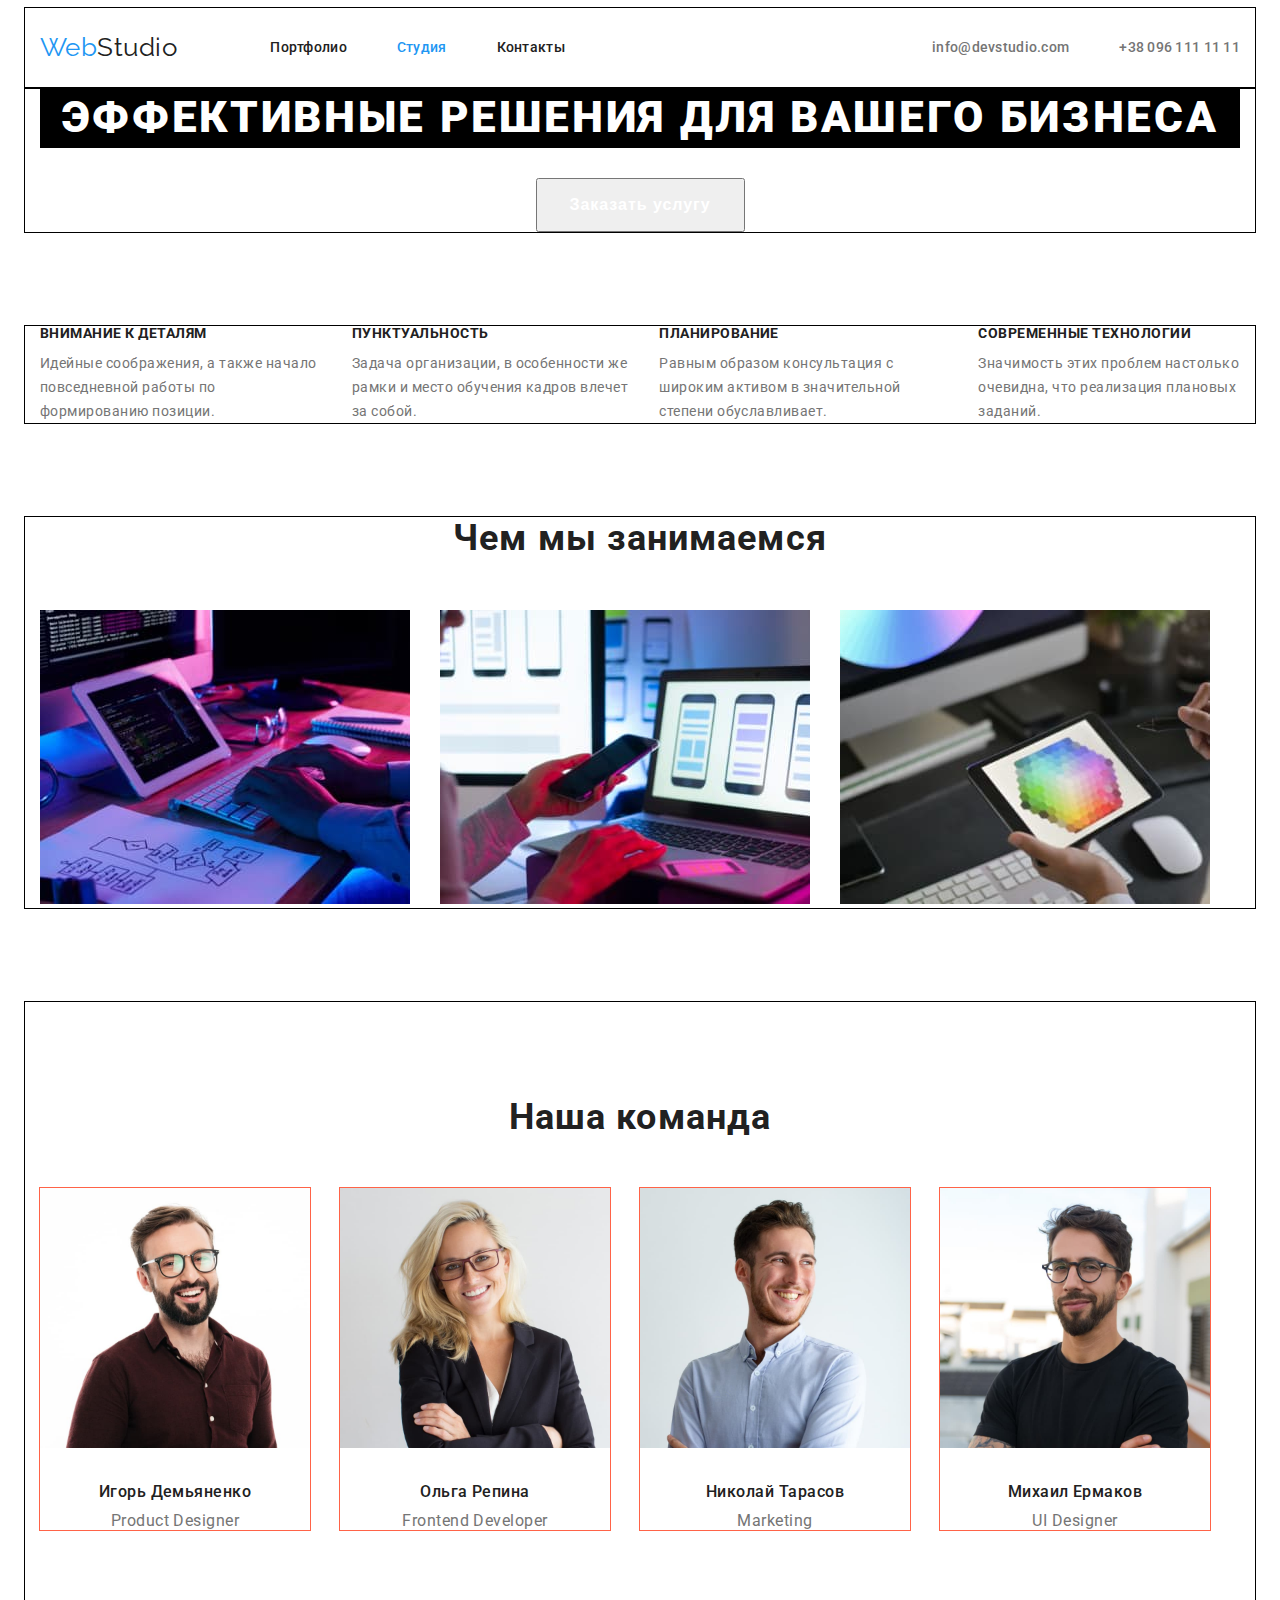
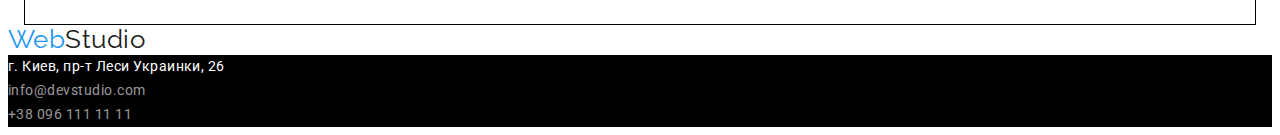
==== index.html @ 4c04bd75 "добавляет геометрию в our team" ====
<!DOCTYPE html>
<html lang="ru">
<head>
    <meta charset="UTF-8">
    <meta http-equiv="X-UA-Compatible" content="IE=edge">
    <meta name="viewport" content="width=device-width, initial-scale=1.0">
    <link rel="preconnect" href="https://fonts.googleapis.com">
    <link rel="preconnect" href="https://fonts.gstatic.com" crossorigin>
    <link href="https://fonts.googleapis.com/css2?family=Raleway:wght@700&family=Roboto:wght@400;500;700;900&display=swap"
        rel="stylesheet">
    <link rel="stylesheet" href="https://cdnjs.cloudflare.com/ajax/libs/modern-normalize/1.1.0/modern-normalize.min.css"
    integrity="sha512-wpPYUAdjBVSE4KJnH1VR1HeZfpl1ub8YT/NKx4PuQ5NmX2tKuGu6U/JRp5y+Y8XG2tV+wKQpNHVUX03MfMFn9Q=="
    crossorigin="anonymous" referrerpolicy="no-referrer" />
    <link rel="stylesheet" href="./css/styles.css">
    <title>Домашняя работа 2</title>
</head>
<body>
    <!-- Header -->
    <header>
        <div class="container header-container">
            <a class="logo link" href="./index.html"><span class="logo-first-part">Web</span>Studio</a>
            <nav>
                <ul class="navigation">
                    <li class="list nav-item"><a class="link nav-link" href="./portfolio.html">Портфолио</a></li>
                    <li class="list nav-item"><a class="link nav-link current" href="">Студия</a></li>
                    <li class="list nav-item"><a class="link nav-link" href="">Контакты</a></li>
                </ul>
            </nav>
            <ul class="contacts">
                <li class="list contacts-h-item"><a class="link contacts-h-link" href="mailto:info@devstudio.com">info@devstudio.com</a></li>
                <li class="list contacts-h-item"><a class="link contacts-h-link" href="tel:+380961111111">+38 096 111 11 11</a></li>
            </ul>
        </div>
    </header>
    <!-- Main -->
    <main>
        <!-- Hero section -->
        <section class="container hero">
            <h1 class="page-title">Эффективные решения для вашего бизнеса</h1>
            <button class="main-button btn" type="button">Заказать услугу</button>
        </section>
        <!-- Features section-->
        <section class="features-section">
            <div class="container">
                <ul class="features-list">
                    <li class="list features-card">
                        <h3 class="features-subtitle">Внимание к деталям</h3>
                        <p class="features-desc">Идейные соображения, а также начало повседневной работы по формированию позиции.</p>
                    </li>
                    <li class="list features-card">
                        <h3 class="features-subtitle">Пунктуальность</h3>
                        <p class="features-desc">Задача организации, в особенности же рамки и место обучения кадров влечет за собой.</p>
                    </li>
                    <li class="list features-card">
                        <h3 class="features-subtitle">Планирование</h3>
                        <p class="features-desc">Равным образом консультация с широким активом в значительной степени обуславливает.</p>
                    </li>
                    <li class="list features-card">
                        <h3 class="features-subtitle">Современные технологии</h3>
                        <p class="features-desc">Значимость этих проблем настолько очевидна, что реализация плановых заданий.</p>
                    </li>
                </ul>
            </div>
        </section>
        <!-- What we do section -->
        <section class="what-we-do-section">
            <div class="container">
                <h2 class="title">Чем мы занимаемся</h2>
                <ul class="what-we-do-list">
                    <li class="list what-we-do-item"><img src="./images/computer.jpg" alt="Компьютер и клавиатура" width="370"></li>
                    <li class="list what-we-do-item"><img src="./images/phone.jpg" alt="Мобильный телефон на фоне ноутбука" width="370">
                    </li>
                    <li class="list what-we-do-item"><img src="./images/tablet.jpg" alt="Планшет" width="370"></li>
                </ul>
            </div>
        </section>
        <!-- Our team section -->
        <section class="container our-team-section">
            <h2 class="title">Наша команда</h2>
            <ul class="our-team-list">
                <li class="list our-team-item">
                    <img src="./images/man-1.jpg" alt="Мужчина в коричневой рубашке" width="270">
                    <h3 class="team-subtitle">Игорь Демьяненко</h3>
                    <p class="team-desc">Product Designer</p>
                </li>
                <li class="list our-team-item">
                    <img src="./images/woman.jpg" alt="Женщина в черном пиджаку" width="270">
                    <h3 class="team-subtitle">Ольга Репина</h3>
                    <p class="team-desc">Frontend Developer</p>
                </li>
                <li class="list our-team-item">
                    <img src="./images/man-2.jpg" alt="Мужчина в белой рубашке" width="270">
                    <h3 class="team-subtitle">Николай Тарасов</h3>
                    <p class="team-desc">Marketing</p>
                </li>
                <li class="list our-team-item">
                    <img src="./images/man-3.jpg" alt="Мужчина в черной футболке" width="270">
                    <h3 class="team-subtitle">Михаил Ермаков</h3>
                    <p class="team-desc">UI Designer</p>
                </li>   
            </ul>
        </section>
    </main>
    <!-- Footer -->
    <footer>
        <a class="logo link" href="./index.html"><span class="logo-first-part">Web</span>Studio</a>
        <address class="footer-address">
            <ul class="footer-list">
                <li class="list"><a class="link contacts-f address-link" href="https://goo.gl/maps/nCjtymXbm6rQkcYK9">г. Киев, пр-т Леси Украинки, 26</a></li>
                <li class="list"><a class="link contacts-f" href="mailto:info@devstudio.com">info@devstudio.com</a></li>
                <li class="list"><a class="link contacts-f" href="tel:+380961111111">+38 096 111 11 11</a></li>
            </ul>
        </address>
    </footer>    
</body>
</html>
---- css/styles.css ----
:root {
  --primary-text-color: #757575;
  --title-text-color: #212121;
  --accent-color: #2196f3;
  --primary-white-color: #ffffff;
  --semitransparent-white-color: rgba(255, 255, 255, 0.6);
  --bg-darl-color: #2f303a;
  --bg-light-color: #f5f4fa;
}
body {
  font-family: 'Roboto', sans-serif;
  font-weight: 400;
  letter-spacing: 0.03em;
  color: var(--primary-text-color);
}
/* Header styles*/
ul {
  margin: 0;
  padding: 0;
}
h1,
h2,
h3,
h4,
h5,
h6,
p {
  margin: 0;
}
.container {
  width: 1200px;
  padding-left: 15px;
  padding-right: 15px;
  margin: 0 auto;
  outline: 1px solid black;
}
.header-container {
  display: flex;
  align-items: center;
}
.navigation {
  display: flex;
  margin-left: 93px;
}
.contacts {
  display: flex;
  margin-left: auto;
}
.logo {
  font-family: 'Raleway', sans-serif;
  font-size: 26px;
  line-height: 1.2;
  font-weight: 400;
  color: var(--title-text-color);
}
.logo-first-part {
  color: var(--accent-color);
}
.link {
  text-decoration: none;
}
.list {
  list-style-type: none;
}
.nav-item:not(:last-child) {
  margin-right: 50px;
}

.nav-link {
  display: block;
  padding-top: 32px;
  padding-bottom: 32px;
  color: var(--title-text-color);
}
.contacts-h-item:not(:last-child) {
  margin-right: 50px;
}
.contacts-h-link {
  display: block;
  padding-top: 32px;
  padding-bottom: 32px;
  color: var(--primary-text-color);
}
.nav-link,
.contacts-h-link {
  font-size: 14px;
  line-height: 1.14;
  letter-spacing: 0.02em;
  font-weight: 500;
}
.nav-link:hover,
.nav-link:focus,
.contacts-h-link:hover,
.contacts-h-link:focus {
  color: var(--accent-color);
}
.nav-link.current {
  color: var(--accent-color);
}
/* Hero section */

.hero {
  text-align: center;
  margin-bottom: 94px;
}

.page-title {
  margin-bottom: 30px;

  font-weight: 900;
  font-size: 44px;
  line-height: 1.36;
  text-align: center;
  letter-spacing: 0.06em;
  text-transform: uppercase;

  color: var(--primary-white-color);
  background-color: black; /* !!!!!временный фон !!!*/
}
.btn {
  cursor: pointer;
}
.main-button {
  display: inline-block;
  padding: 10px 32px;

  font-weight: 700;
  font-size: 16px;
  line-height: 1.87;
  letter-spacing: 0.06em;

  color: var(--primary-white-color);
}
/* Features section */
.features-section {
  margin-bottom: 94px;
}
.features-list {
  display: flex;
}
.features-card {
  width: calc((100%-30px * 3) / 4);
  margin-right: 30px;
}
.features-card:nth-child(4n) {
  margin-right: 0;
}
.features-subtitle {
  margin-bottom: 10px;

  font-size: 14px;
  font-weight: 700;
  line-height: 1.14;
  text-transform: uppercase;
  color: var(--title-text-color);
}
.features-desc {
  font-size: 14px;
  line-height: 1.71;
}
/* What we do section */
.what-we-do-section {
  margin-bottom: 94px;
}
.what-we-do-list {
  display: flex;
}
.what-we-do-item:not(:nth-child(3n)) {
  margin-right: 30px;
}

.title {
  margin-bottom: 50px;
  font-weight: 700;
  font-size: 36px;
  line-height: 1.17;
  text-align: center;
  letter-spacing: 0.03em;
  color: var(--title-text-color);
}
/* Our team section */
.our-team-section {
  padding-bottom: 94px;
  padding-top: 94px;
}
.our-team-list {
  display: flex;
}
.our-team-item {
  outline: 1px solid tomato;
}
.our-team-item:not(:nth-child(4n)) {
  margin-right: 30px;
}
.team-subtitle {
  margin-top: 30px;

  font-weight: 500;
  font-size: 16px;
  line-height: 1.19;
  text-align: center;
  color: var(--title-text-color);
}
.team-desc {
  margin-top: 10px;

  font-size: 16px;
  line-height: 1.19;
  text-align: center;
}
/* Footer styles */
.footer-list {
  background-color: black; /* !!!!!Временный фон !!!*/
}
.contacts-f {
  font-size: 14px;
  line-height: 1.71;
  color: var(--semitransparent-white-color);
}
.address-link {
  color: var(--primary-white-color);
}
.footer-address {
  font-style: normal;
}

/* ------------------Portfolio PAGE------------------*/

/* Buttons */
.portf-button {
  color: var(--title-text-color);
}
/* Cards */
.card-title {
  font-weight: 700;
  font-size: 18px;
  line-height: 2;
  letter-spacing: 0.06em;
  color: var(--title-text-color);
}
.card-desc {
  font-size: 16px;
  line-height: 1.87;
}
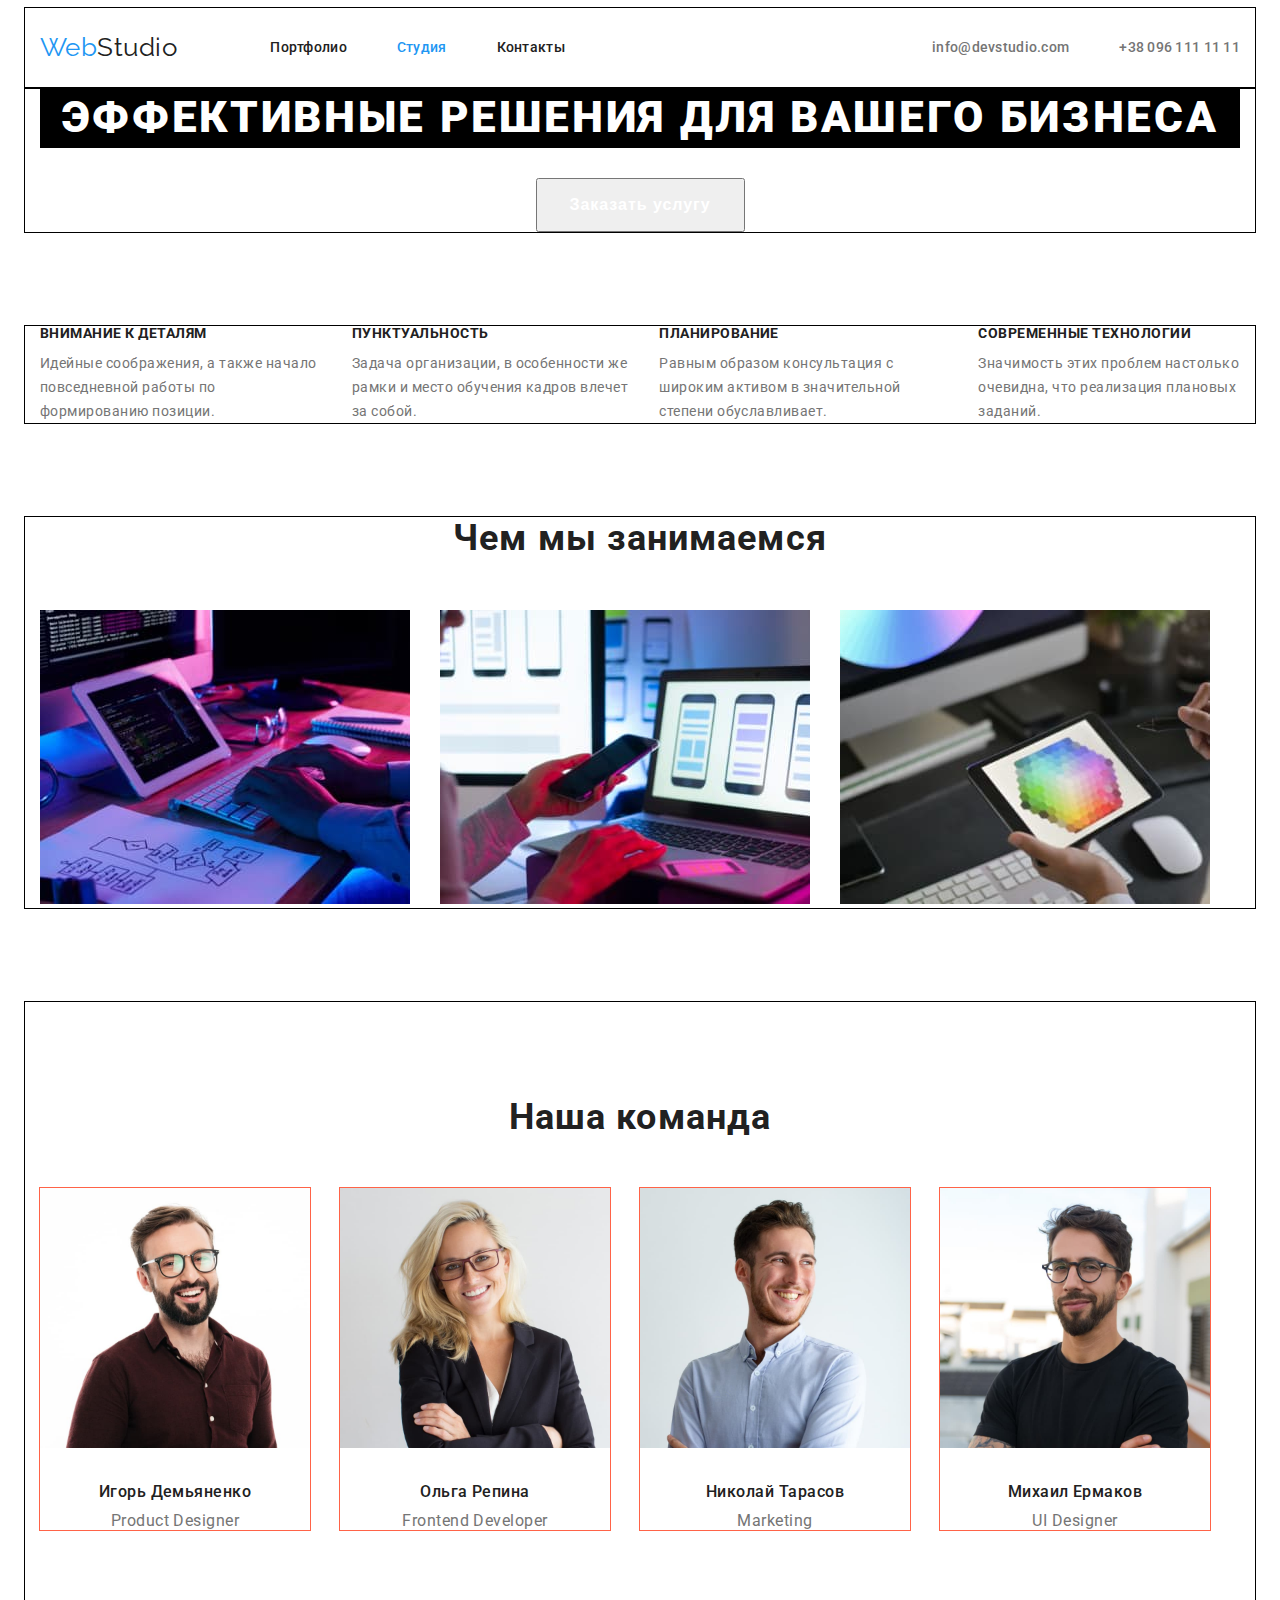
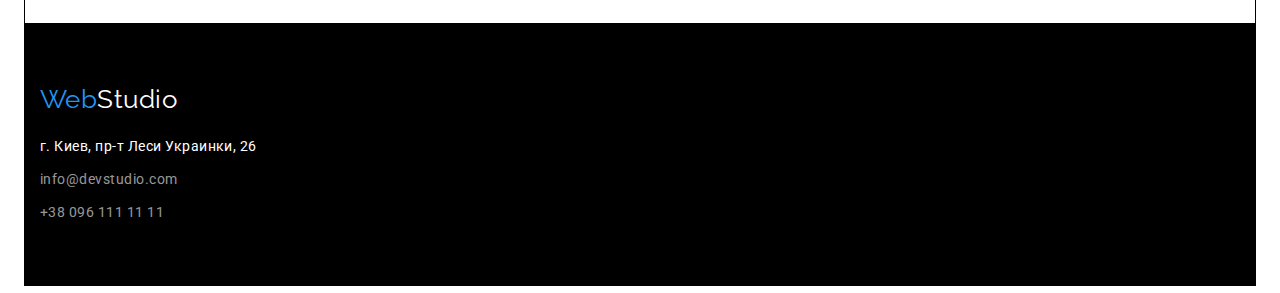
==== commit fea5e005: "добавляет геометрию в футер" ====
--- a/index.html
+++ b/index.html
@@ -102,13 +102,13 @@
         </section>
     </main>
     <!-- Footer -->
-    <footer>
-        <a class="logo link" href="./index.html"><span class="logo-first-part">Web</span>Studio</a>
+    <footer class="container footer">
+        <a class="logo logo-footer link" href="./index.html"><span class="logo-first-part">Web</span>Studio</a>
         <address class="footer-address">
             <ul class="footer-list">
-                <li class="list"><a class="link contacts-f address-link" href="https://goo.gl/maps/nCjtymXbm6rQkcYK9">г. Киев, пр-т Леси Украинки, 26</a></li>
-                <li class="list"><a class="link contacts-f" href="mailto:info@devstudio.com">info@devstudio.com</a></li>
-                <li class="list"><a class="link contacts-f" href="tel:+380961111111">+38 096 111 11 11</a></li>
+                <li class="list footer-item"><a class="link contacts-f address-link" href="https://goo.gl/maps/nCjtymXbm6rQkcYK9">г. Киев, пр-т Леси Украинки, 26</a></li>
+                <li class="list footer-item"><a class="link contacts-f" href="mailto:info@devstudio.com">info@devstudio.com</a></li>
+                <li class="list footer-item"><a class="link contacts-f" href="tel:+380961111111">+38 096 111 11 11</a></li>
             </ul>
         </address>
     </footer>    
--- a/css/styles.css
+++ b/css/styles.css
@@ -47,11 +47,16 @@
   margin-left: auto;
 }
 .logo {
+  display: inline-block;
   font-family: 'Raleway', sans-serif;
   font-size: 26px;
   line-height: 1.2;
   font-weight: 400;
   color: var(--title-text-color);
+}
+.logo-footer {
+  color: var(--primary-white-color);
+  margin-bottom: 20px;
 }
 .logo-first-part {
   color: var(--accent-color);
@@ -209,8 +214,10 @@
   text-align: center;
 }
 /* Footer styles */
-.footer-list {
+.footer {
   background-color: black; /* !!!!!Временный фон !!!*/
+  padding-top: 60px;
+  padding-bottom: 60px;
 }
 .contacts-f {
   font-size: 14px;
@@ -222,6 +229,9 @@
 }
 .footer-address {
   font-style: normal;
+}
+.footer-item:not(:last-child) {
+  margin-bottom: 9px;
 }
 
 /* ------------------Portfolio PAGE------------------*/
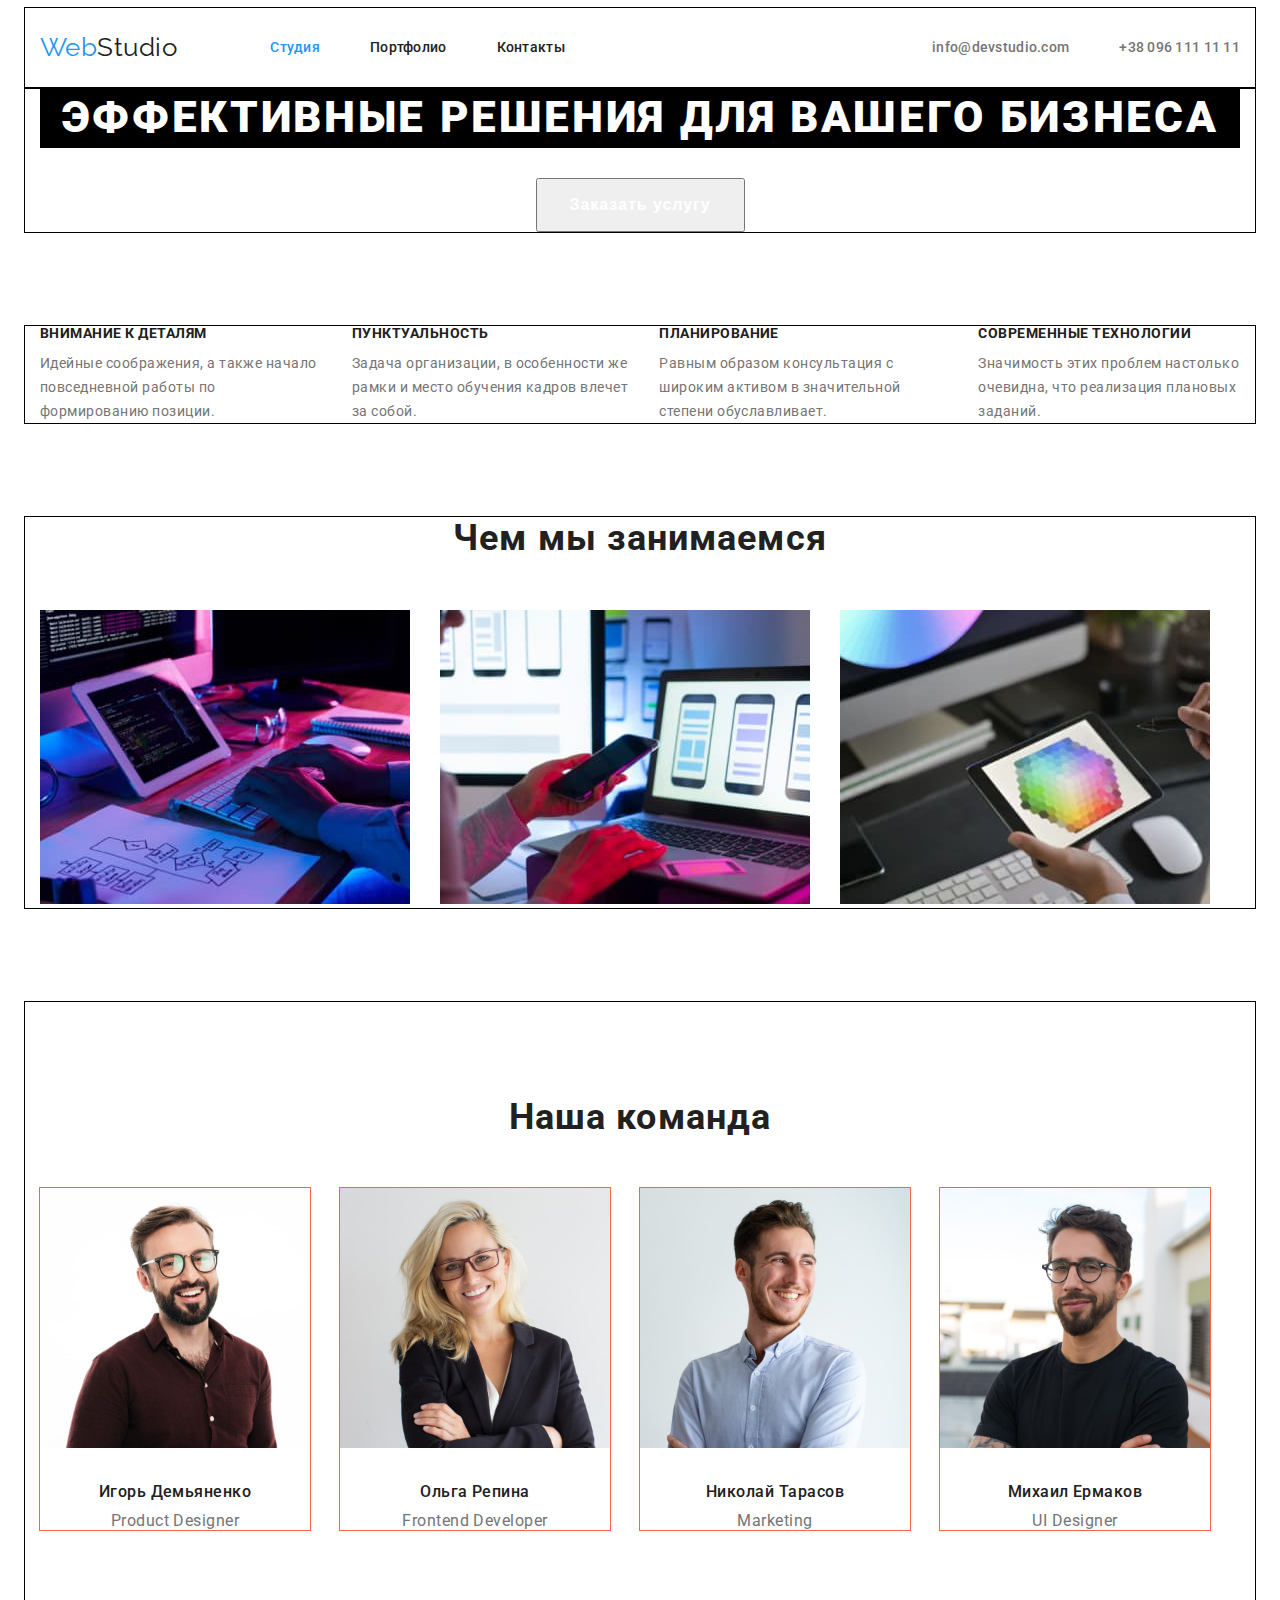
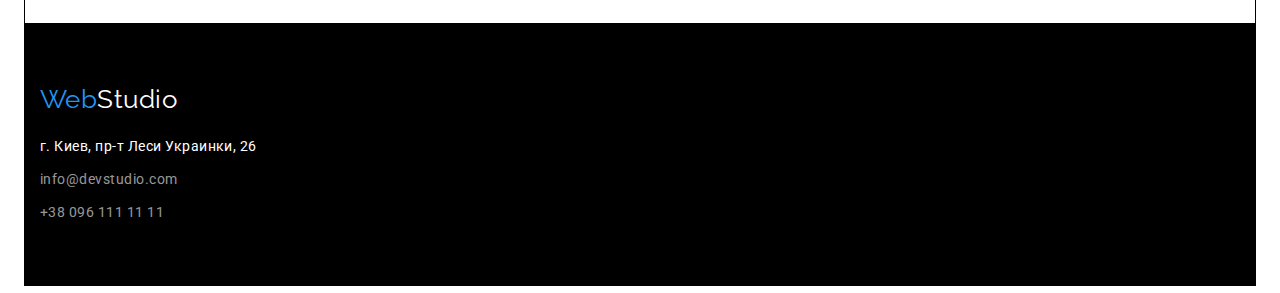
==== commit 80a1127f: "Исправляет положение вкладок Студия и Портфолио" ====
--- a/index.html
+++ b/index.html
@@ -21,8 +21,8 @@
             <a class="logo link" href="./index.html"><span class="logo-first-part">Web</span>Studio</a>
             <nav>
                 <ul class="navigation">
+                    <li class="list nav-item"><a class="link nav-link current" href="./index.html">Студия</a></li>
                     <li class="list nav-item"><a class="link nav-link" href="./portfolio.html">Портфолио</a></li>
-                    <li class="list nav-item"><a class="link nav-link current" href="">Студия</a></li>
                     <li class="list nav-item"><a class="link nav-link" href="">Контакты</a></li>
                 </ul>
             </nav>
--- a/css/styles.css
+++ b/css/styles.css
@@ -235,12 +235,45 @@
 }
 
 /* ------------------Portfolio PAGE------------------*/
-
+.portf-section {
+  margin-top: 94px;
+  margin-bottom: 94px;
+}
 /* Buttons */
-.portf-button {
-  color: var(--title-text-color);
-}
+.buttons {
+  display: flex;
+  justify-content: center;
+  margin-bottom: 50px;
+}
+.portf-button:not(:last-child) {
+  margin-right: 8px;
+}
+.portf-button-link {
+  padding: 6px 22px;
+
+  font-weight: 500;
+  font-size: 16px;
+  line-height: 1.62;
+  text-align: center;
+  color: var(--title-text-color);
+}
+
+.portf-button-link:focus,
+.portf-button-link:hover {
+  color: var(--primary-white-color);
+}
+
 /* Cards */
+.portf-cards {
+  display: flex;
+  flex-wrap: wrap;
+  margin: -15px;
+}
+.portf-card {
+  width: calc(100% - 60px) / 3;
+  margin: 15px;
+}
+
 .card-title {
   font-weight: 700;
   font-size: 18px;
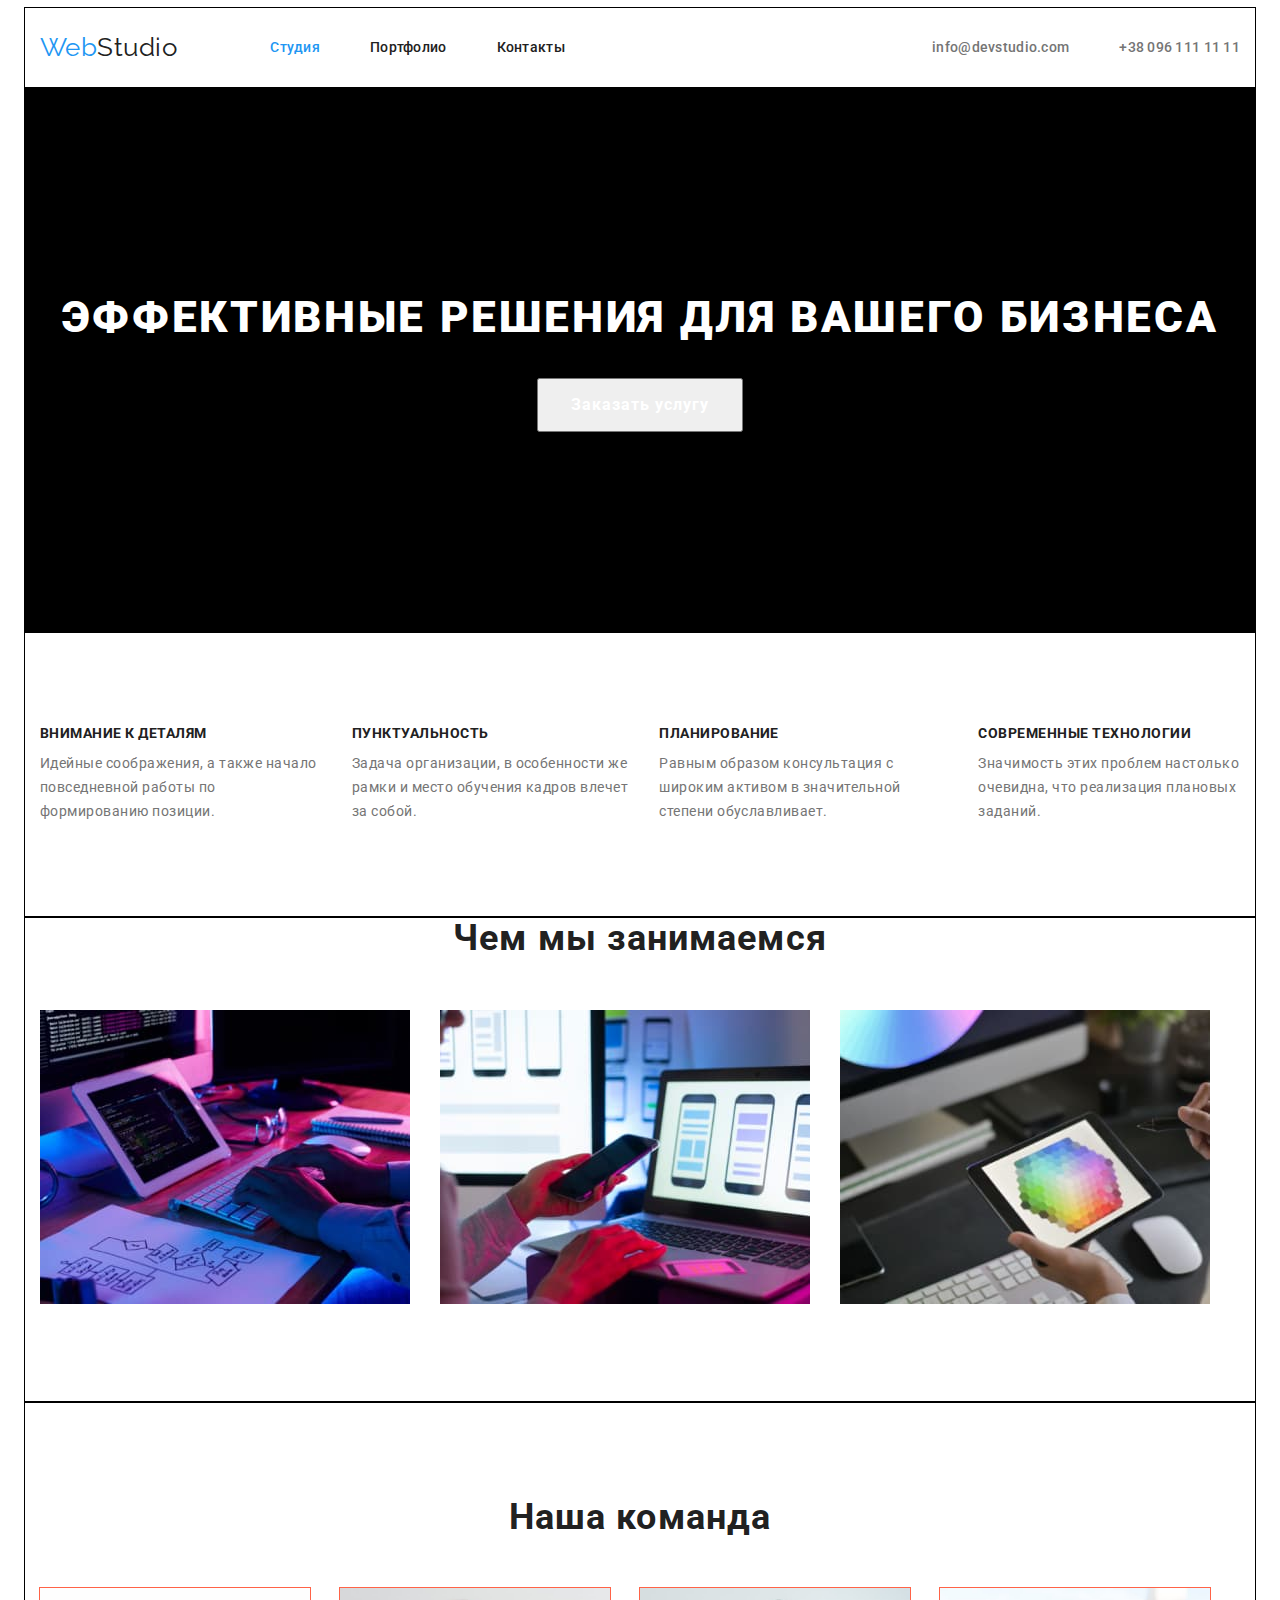
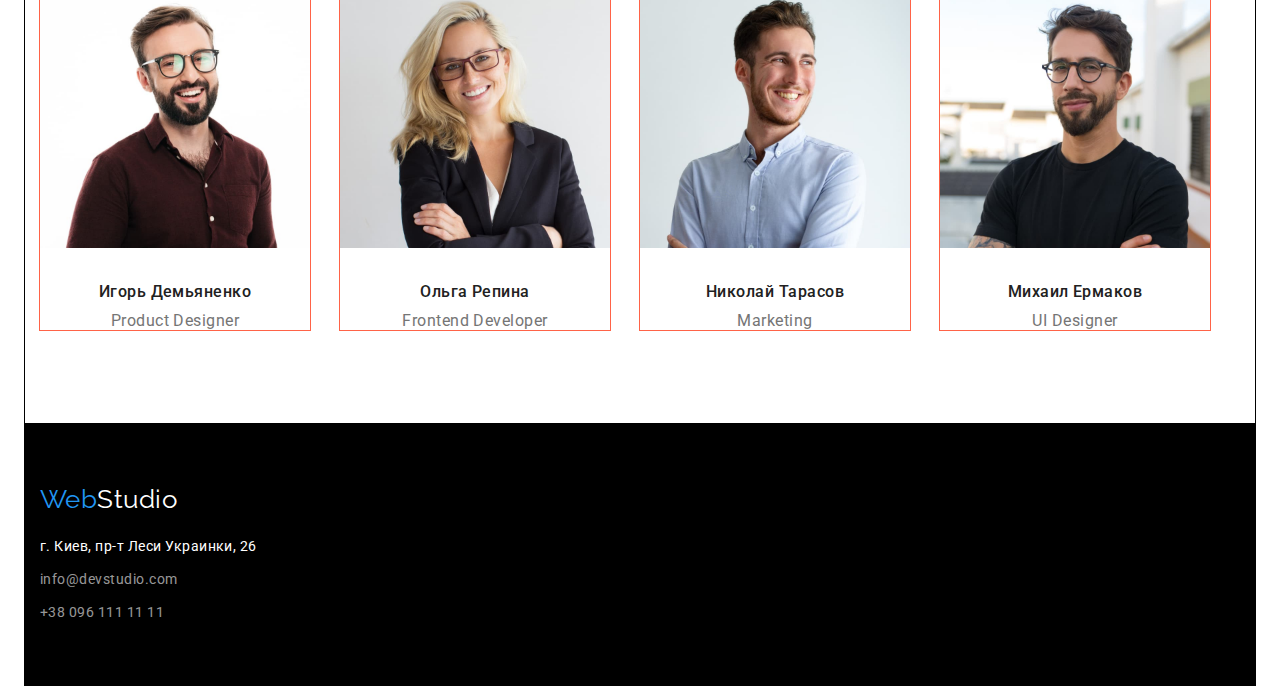
==== commit 829e09b9: "изменяет margin на padding у секций" ====
--- a/index.html
+++ b/index.html
@@ -40,39 +40,35 @@
             <button class="main-button btn" type="button">Заказать услугу</button>
         </section>
         <!-- Features section-->
-        <section class="features-section">
-            <div class="container">
-                <ul class="features-list">
-                    <li class="list features-card">
-                        <h3 class="features-subtitle">Внимание к деталям</h3>
-                        <p class="features-desc">Идейные соображения, а также начало повседневной работы по формированию позиции.</p>
-                    </li>
-                    <li class="list features-card">
-                        <h3 class="features-subtitle">Пунктуальность</h3>
-                        <p class="features-desc">Задача организации, в особенности же рамки и место обучения кадров влечет за собой.</p>
-                    </li>
-                    <li class="list features-card">
-                        <h3 class="features-subtitle">Планирование</h3>
-                        <p class="features-desc">Равным образом консультация с широким активом в значительной степени обуславливает.</p>
-                    </li>
-                    <li class="list features-card">
-                        <h3 class="features-subtitle">Современные технологии</h3>
-                        <p class="features-desc">Значимость этих проблем настолько очевидна, что реализация плановых заданий.</p>
-                    </li>
-                </ul>
-            </div>
+        <section class="container features-section">
+            <ul class="features-list">
+                <li class="list features-card">
+                    <h3 class="features-subtitle">Внимание к деталям</h3>
+                    <p class="features-desc">Идейные соображения, а также начало повседневной работы по формированию позиции.</p>
+                </li>
+                <li class="list features-card">
+                    <h3 class="features-subtitle">Пунктуальность</h3>
+                    <p class="features-desc">Задача организации, в особенности же рамки и место обучения кадров влечет за собой.</p>
+                </li>
+                <li class="list features-card">
+                    <h3 class="features-subtitle">Планирование</h3>
+                    <p class="features-desc">Равным образом консультация с широким активом в значительной степени обуславливает.</p>
+                </li>
+                <li class="list features-card">
+                    <h3 class="features-subtitle">Современные технологии</h3>
+                    <p class="features-desc">Значимость этих проблем настолько очевидна, что реализация плановых заданий.</p>
+                </li>
+            </ul>
         </section>
         <!-- What we do section -->
-        <section class="what-we-do-section">
-            <div class="container">
-                <h2 class="title">Чем мы занимаемся</h2>
-                <ul class="what-we-do-list">
-                    <li class="list what-we-do-item"><img src="./images/computer.jpg" alt="Компьютер и клавиатура" width="370"></li>
-                    <li class="list what-we-do-item"><img src="./images/phone.jpg" alt="Мобильный телефон на фоне ноутбука" width="370">
-                    </li>
-                    <li class="list what-we-do-item"><img src="./images/tablet.jpg" alt="Планшет" width="370"></li>
-                </ul>
-            </div>
+        <section class="container what-we-do-section">
+            <h2 class="title">Чем мы занимаемся</h2>
+            <ul class="what-we-do-list">
+                <li class="list what-we-do-item"><img src="./images/computer.jpg" alt="Компьютер и клавиатура" width="370"></li>
+                <li class="list what-we-do-item"><img src="./images/phone.jpg" alt="Мобильный телефон на фоне ноутбука" width="370">
+                </li>
+                <li class="list what-we-do-item"><img src="./images/tablet.jpg" alt="Планшет" width="370"></li>
+            </ul>
         </section>
         <!-- Our team section -->
         <section class="container our-team-section">
--- a/css/styles.css
+++ b/css/styles.css
@@ -105,8 +105,10 @@
 /* Hero section */
 
 .hero {
-  text-align: center;
-  margin-bottom: 94px;
+  padding-top: 200px;
+  padding-bottom: 200px;
+  text-align: center;
+  background-color: black; /* !!!!!временный фон !!!*/
 }
 
 .page-title {
@@ -120,7 +122,6 @@
   text-transform: uppercase;
 
   color: var(--primary-white-color);
-  background-color: black; /* !!!!!временный фон !!!*/
 }
 .btn {
   cursor: pointer;
@@ -129,6 +130,7 @@
   display: inline-block;
   padding: 10px 32px;
 
+  font-family: inherit;
   font-weight: 700;
   font-size: 16px;
   line-height: 1.87;
@@ -138,7 +140,8 @@
 }
 /* Features section */
 .features-section {
-  margin-bottom: 94px;
+  padding-top: 94px;
+  padding-bottom: 94px;
 }
 .features-list {
   display: flex;
@@ -154,7 +157,6 @@
   margin-bottom: 10px;
 
   font-size: 14px;
-  font-weight: 700;
   line-height: 1.14;
   text-transform: uppercase;
   color: var(--title-text-color);
@@ -165,7 +167,7 @@
 }
 /* What we do section */
 .what-we-do-section {
-  margin-bottom: 94px;
+  padding-bottom: 94px;
 }
 .what-we-do-list {
   display: flex;
@@ -176,7 +178,6 @@
 
 .title {
   margin-bottom: 50px;
-  font-weight: 700;
   font-size: 36px;
   line-height: 1.17;
   text-align: center;
@@ -236,8 +237,8 @@
 
 /* ------------------Portfolio PAGE------------------*/
 .portf-section {
-  margin-top: 94px;
-  margin-bottom: 94px;
+  padding-top: 94px;
+  padding-bottom: 94px;
 }
 /* Buttons */
 .buttons {
@@ -251,6 +252,7 @@
 .portf-button-link {
   padding: 6px 22px;
 
+  font-family: inherit;
   font-weight: 500;
   font-size: 16px;
   line-height: 1.62;
@@ -264,6 +266,9 @@
 }
 
 /* Cards */
+.card {
+  color: inherit;
+}
 .portf-cards {
   display: flex;
   flex-wrap: wrap;
@@ -275,7 +280,6 @@
 }
 
 .card-title {
-  font-weight: 700;
   font-size: 18px;
   line-height: 2;
   letter-spacing: 0.06em;
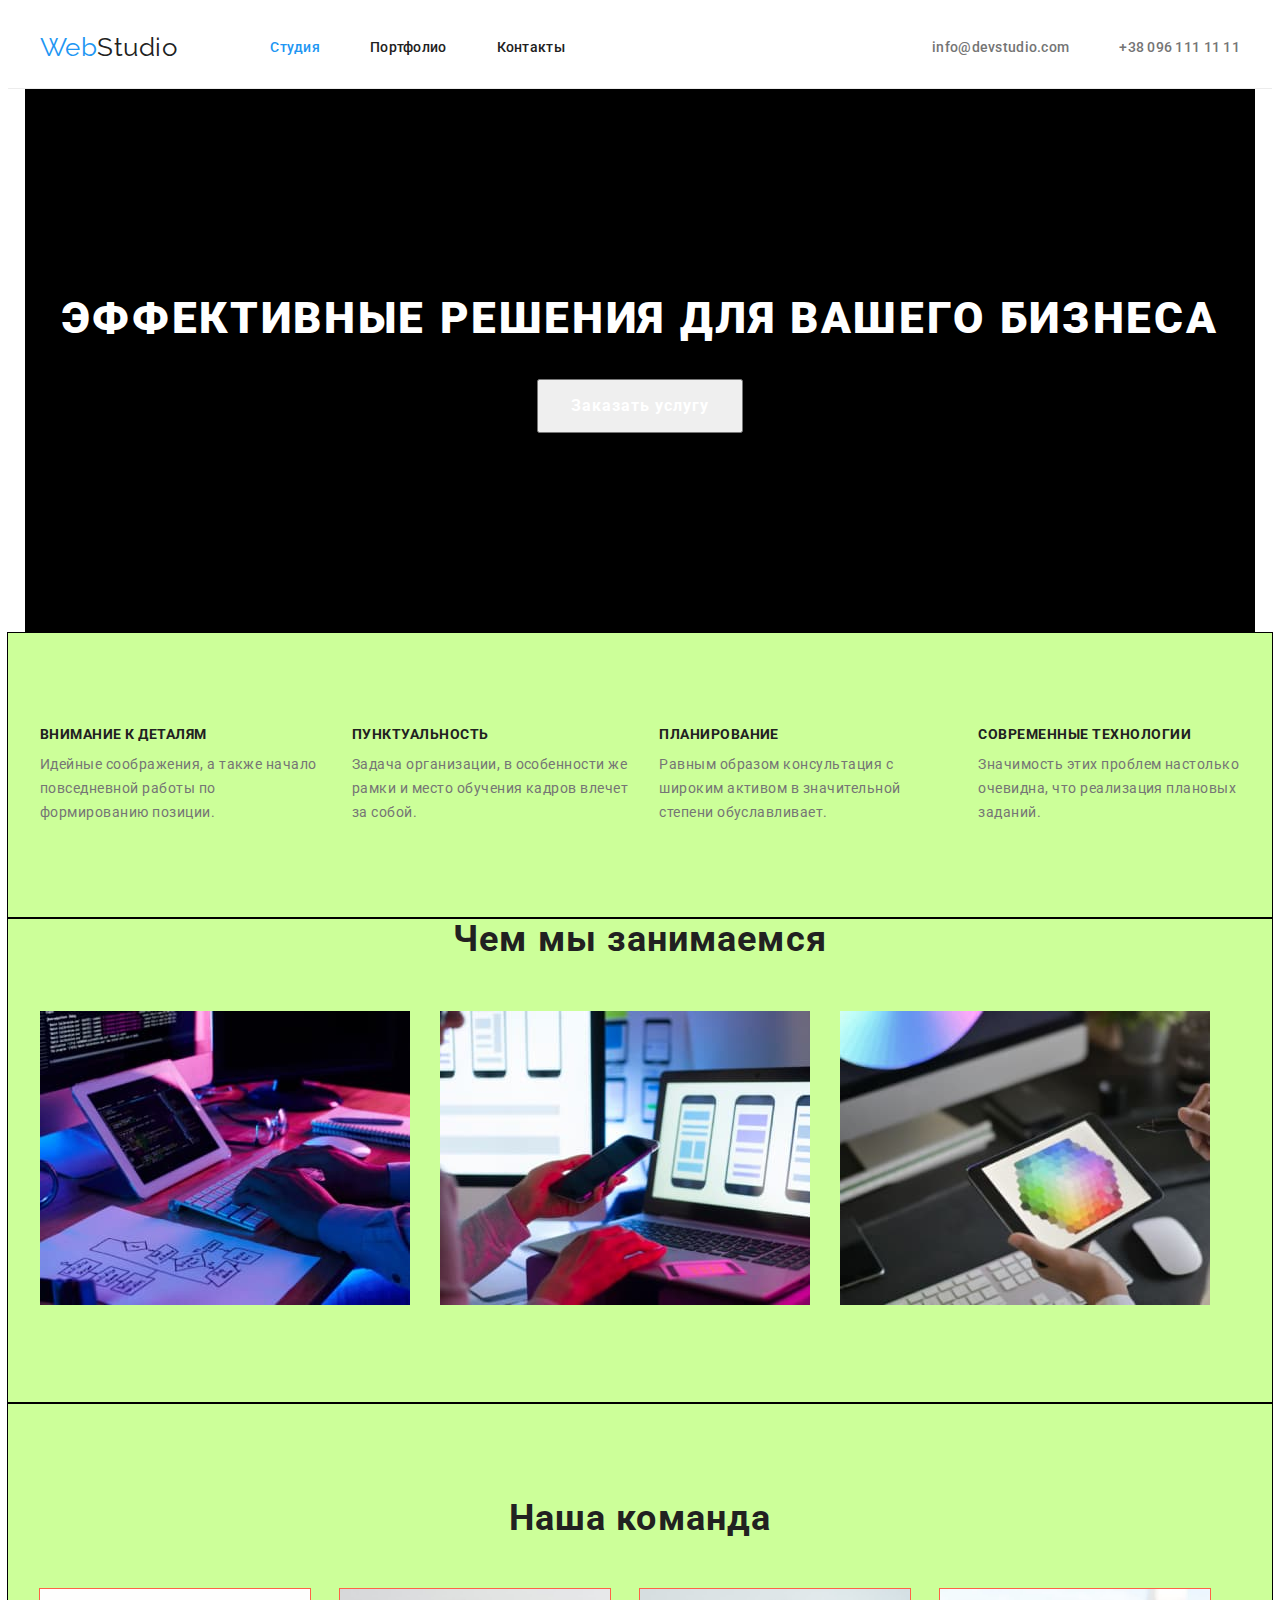
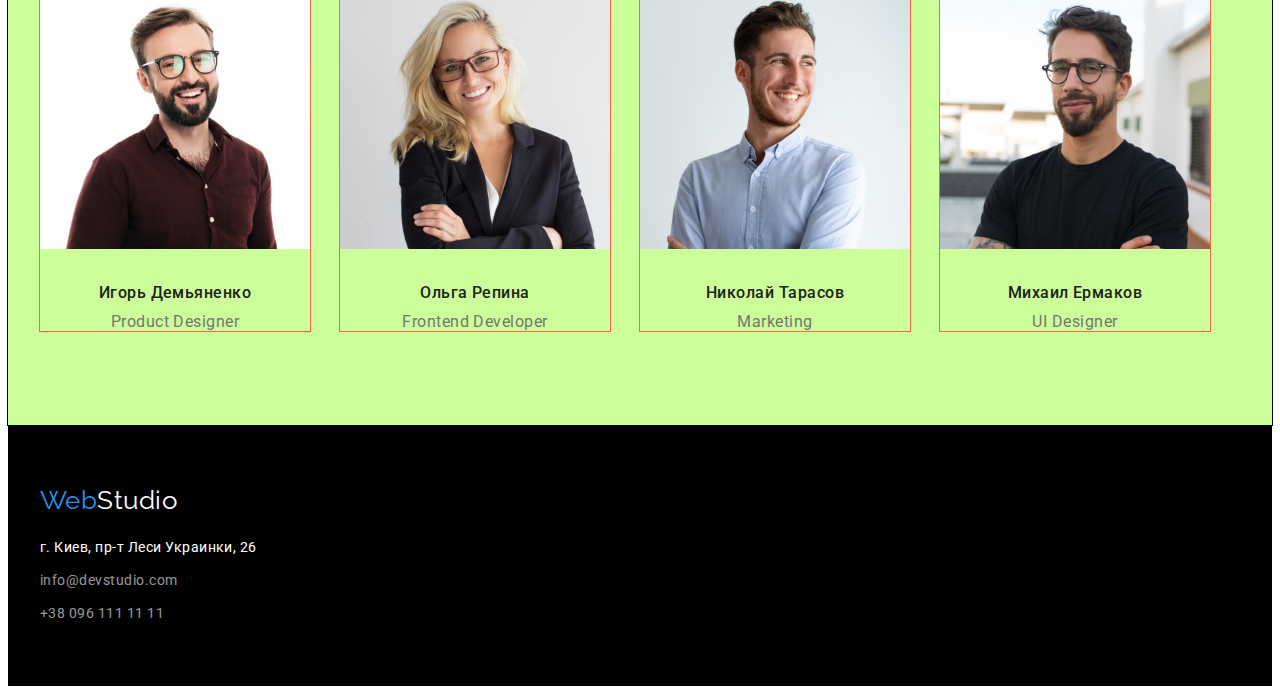
==== commit c818fcf1: "исправляет классы" ====
--- a/index.html
+++ b/index.html
@@ -16,7 +16,7 @@
 </head>
 <body>
     <!-- Header -->
-    <header>
+    <header class="header">
         <div class="container header-container">
             <a class="logo link" href="./index.html"><span class="logo-first-part">Web</span>Studio</a>
             <nav>
@@ -40,73 +40,83 @@
             <button class="main-button btn" type="button">Заказать услугу</button>
         </section>
         <!-- Features section-->
-        <section class="container features-section">
-            <ul class="features-list">
-                <li class="list features-card">
-                    <h3 class="features-subtitle">Внимание к деталям</h3>
-                    <p class="features-desc">Идейные соображения, а также начало повседневной работы по формированию позиции.</p>
-                </li>
-                <li class="list features-card">
-                    <h3 class="features-subtitle">Пунктуальность</h3>
-                    <p class="features-desc">Задача организации, в особенности же рамки и место обучения кадров влечет за собой.</p>
-                </li>
-                <li class="list features-card">
-                    <h3 class="features-subtitle">Планирование</h3>
-                    <p class="features-desc">Равным образом консультация с широким активом в значительной степени обуславливает.</p>
-                </li>
-                <li class="list features-card">
-                    <h3 class="features-subtitle">Современные технологии</h3>
-                    <p class="features-desc">Значимость этих проблем настолько очевидна, что реализация плановых заданий.</p>
-                </li>
-            </ul>
+        <section class="section">
+            <div class="container">
+                <ul class="features-list">
+                    <li class="list features-card">
+                        <h3 class="features-subtitle">Внимание к деталям</h3>
+                        <p class="features-desc">Идейные соображения, а также начало повседневной работы по формированию позиции.</p>
+                    </li>
+                    <li class="list features-card">
+                        <h3 class="features-subtitle">Пунктуальность</h3>
+                        <p class="features-desc">Задача организации, в особенности же рамки и место обучения кадров влечет за собой.</p>
+                    </li>
+                    <li class="list features-card">
+                        <h3 class="features-subtitle">Планирование</h3>
+                        <p class="features-desc">Равным образом консультация с широким активом в значительной степени обуславливает.</p>
+                    </li>
+                    <li class="list features-card">
+                        <h3 class="features-subtitle">Современные технологии</h3>
+                        <p class="features-desc">Значимость этих проблем настолько очевидна, что реализация плановых заданий.</p>
+                    </li>
+                </ul>
+            </div>
         </section>
         <!-- What we do section -->
-        <section class="container what-we-do-section">
-            <h2 class="title">Чем мы занимаемся</h2>
-            <ul class="what-we-do-list">
-                <li class="list what-we-do-item"><img src="./images/computer.jpg" alt="Компьютер и клавиатура" width="370"></li>
-                <li class="list what-we-do-item"><img src="./images/phone.jpg" alt="Мобильный телефон на фоне ноутбука" width="370">
-                </li>
-                <li class="list what-we-do-item"><img src="./images/tablet.jpg" alt="Планшет" width="370"></li>
-            </ul>
+        <section class="section what-we-do-section">
+            <div class="container">
+                <h2 class="title">Чем мы занимаемся</h2>
+                <ul class="what-we-do-list">
+                    <li class="list what-we-do-item"><img src="./images/computer.jpg" alt="Компьютер и клавиатура" width="370"></li>
+                    <li class="list what-we-do-item"><img src="./images/phone.jpg" alt="Мобильный телефон на фоне ноутбука" width="370">
+                    </li>
+                    <li class="list what-we-do-item"><img src="./images/tablet.jpg" alt="Планшет" width="370"></li>
+                </ul>
+            </div>
         </section>
         <!-- Our team section -->
-        <section class="container our-team-section">
-            <h2 class="title">Наша команда</h2>
-            <ul class="our-team-list">
-                <li class="list our-team-item">
-                    <img src="./images/man-1.jpg" alt="Мужчина в коричневой рубашке" width="270">
-                    <h3 class="team-subtitle">Игорь Демьяненко</h3>
-                    <p class="team-desc">Product Designer</p>
-                </li>
-                <li class="list our-team-item">
-                    <img src="./images/woman.jpg" alt="Женщина в черном пиджаку" width="270">
-                    <h3 class="team-subtitle">Ольга Репина</h3>
-                    <p class="team-desc">Frontend Developer</p>
-                </li>
-                <li class="list our-team-item">
-                    <img src="./images/man-2.jpg" alt="Мужчина в белой рубашке" width="270">
-                    <h3 class="team-subtitle">Николай Тарасов</h3>
-                    <p class="team-desc">Marketing</p>
-                </li>
-                <li class="list our-team-item">
-                    <img src="./images/man-3.jpg" alt="Мужчина в черной футболке" width="270">
-                    <h3 class="team-subtitle">Михаил Ермаков</h3>
-                    <p class="team-desc">UI Designer</p>
-                </li>   
-            </ul>
+        <section class="section">
+            <div class="container">
+                <h2 class="title">Наша команда</h2>
+                <ul class="our-team-list">
+                    <li class="list our-team-item">
+                        <img src="./images/man-1.jpg" alt="Мужчина в коричневой рубашке" width="270">
+                        <h3 class="team-subtitle">Игорь Демьяненко</h3>
+                        <p class="team-desc">Product Designer</p>
+                    </li>
+                    <li class="list our-team-item">
+                        <img src="./images/woman.jpg" alt="Женщина в черном пиджаку" width="270">
+                        <h3 class="team-subtitle">Ольга Репина</h3>
+                        <p class="team-desc">Frontend Developer</p>
+                    </li>
+                    <li class="list our-team-item">
+                        <img src="./images/man-2.jpg" alt="Мужчина в белой рубашке" width="270">
+                        <h3 class="team-subtitle">Николай Тарасов</h3>
+                        <p class="team-desc">Marketing</p>
+                    </li>
+                    <li class="list our-team-item">
+                        <img src="./images/man-3.jpg" alt="Мужчина в черной футболке" width="270">
+                        <h3 class="team-subtitle">Михаил Ермаков</h3>
+                        <p class="team-desc">UI Designer</p>
+                    </li>
+                </ul>
+            </div>
         </section>
     </main>
     <!-- Footer -->
-    <footer class="container footer">
-        <a class="logo logo-footer link" href="./index.html"><span class="logo-first-part">Web</span>Studio</a>
-        <address class="footer-address">
-            <ul class="footer-list">
-                <li class="list footer-item"><a class="link contacts-f address-link" href="https://goo.gl/maps/nCjtymXbm6rQkcYK9">г. Киев, пр-т Леси Украинки, 26</a></li>
-                <li class="list footer-item"><a class="link contacts-f" href="mailto:info@devstudio.com">info@devstudio.com</a></li>
-                <li class="list footer-item"><a class="link contacts-f" href="tel:+380961111111">+38 096 111 11 11</a></li>
-            </ul>
-        </address>
+    <footer class="footer">
+        <div class="container">
+            <a class="logo logo-footer link" href="./index.html"><span class="logo-first-part">Web</span>Studio</a>
+            <address class="footer-address">
+                <ul class="footer-list">
+                    <li class="list footer-item"><a class="link contacts-f address-link"
+                            href="https://goo.gl/maps/nCjtymXbm6rQkcYK9">г. Киев, пр-т Леси Украинки, 26</a></li>
+                    <li class="list footer-item"><a class="link contacts-f" href="mailto:info@devstudio.com">info@devstudio.com</a>
+                    </li>
+                    <li class="list footer-item"><a class="link contacts-f" href="tel:+380961111111">+38 096 111 11 11</a></li>
+                </ul>
+            </address>
+        </div>
     </footer>    
 </body>
 </html>--- a/css/styles.css
+++ b/css/styles.css
@@ -32,7 +32,15 @@
   padding-left: 15px;
   padding-right: 15px;
   margin: 0 auto;
+}
+.section {
+  padding-top: 94px;
+  padding-bottom: 94px;
+  background-color: #ccff99;
   outline: 1px solid black;
+}
+.header {
+  border-bottom: 1px solid #ececec;
 }
 .header-container {
   display: flex;
@@ -139,10 +147,7 @@
   color: var(--primary-white-color);
 }
 /* Features section */
-.features-section {
-  padding-top: 94px;
-  padding-bottom: 94px;
-}
+
 .features-list {
   display: flex;
 }
@@ -167,7 +172,7 @@
 }
 /* What we do section */
 .what-we-do-section {
-  padding-bottom: 94px;
+  padding-top: 0;
 }
 .what-we-do-list {
   display: flex;
@@ -236,10 +241,7 @@
 }
 
 /* ------------------Portfolio PAGE------------------*/
-.portf-section {
-  padding-top: 94px;
-  padding-bottom: 94px;
-}
+
 /* Buttons */
 .buttons {
   display: flex;
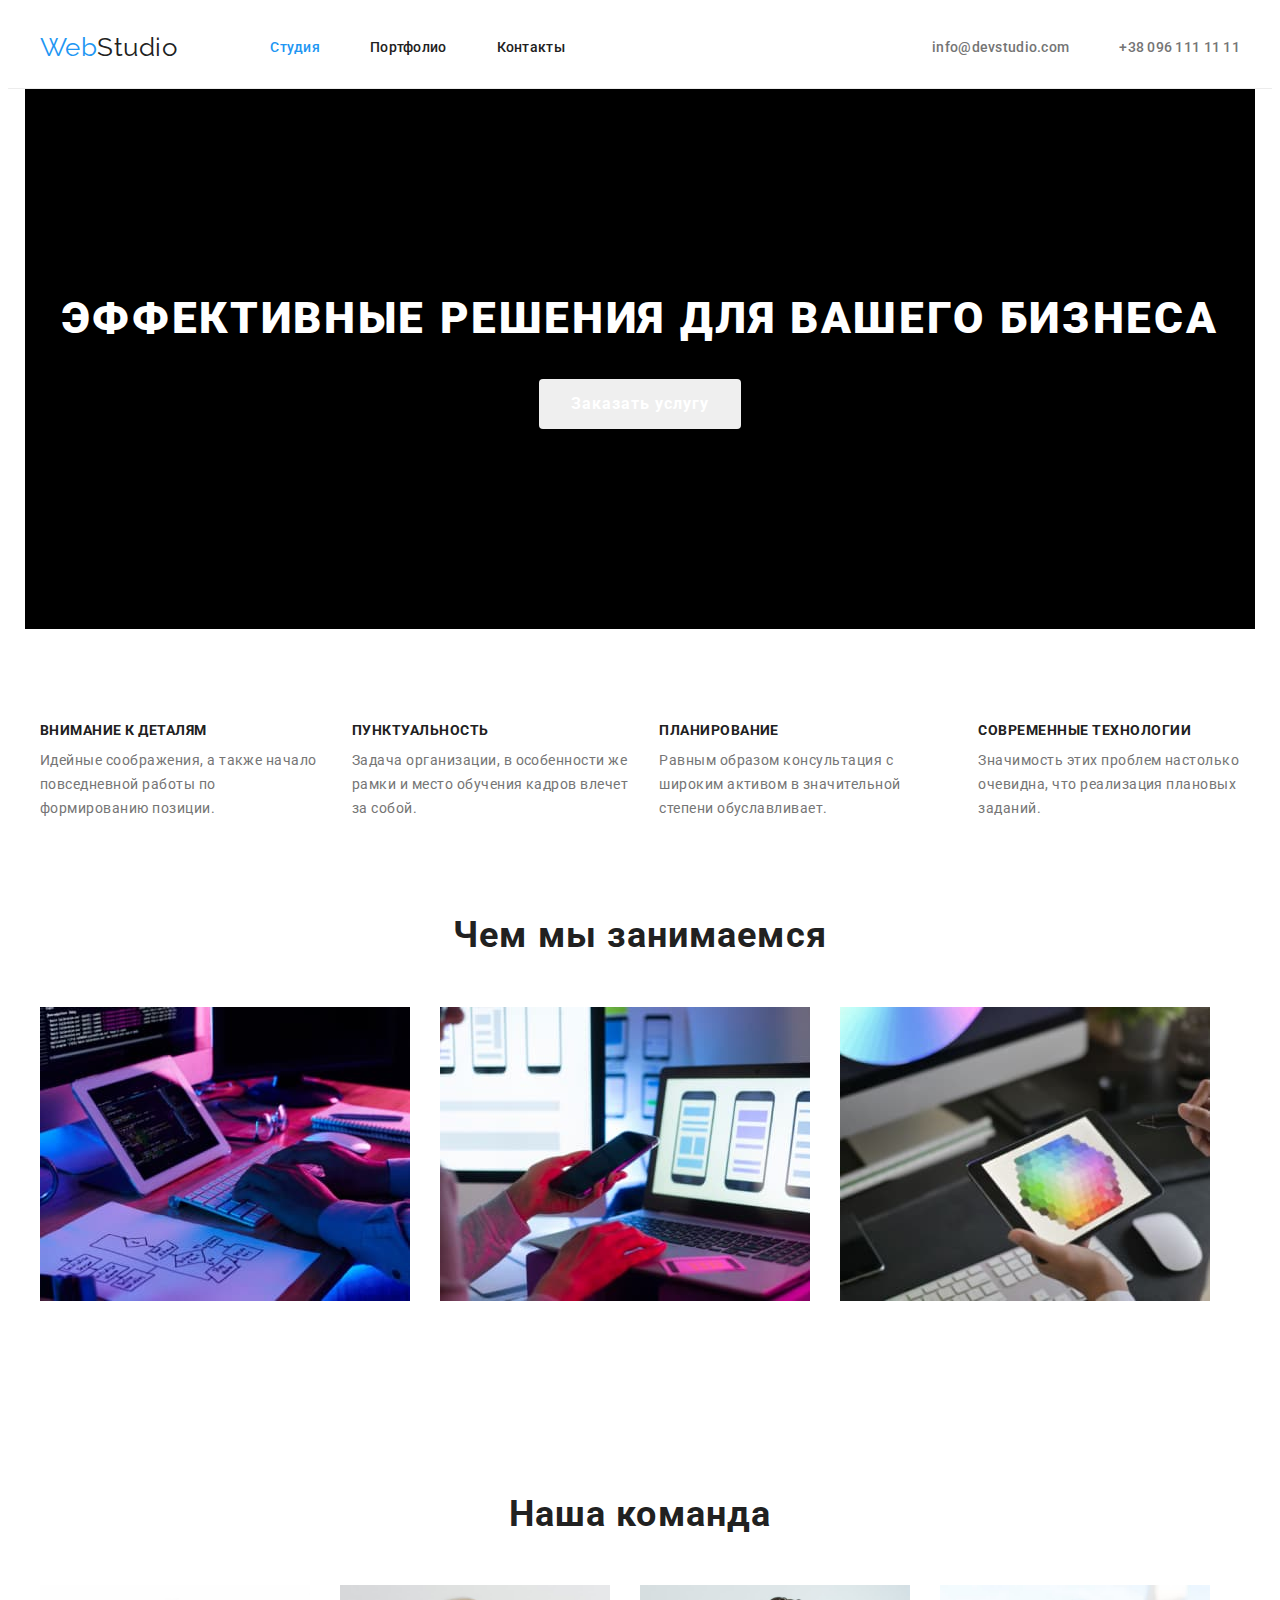
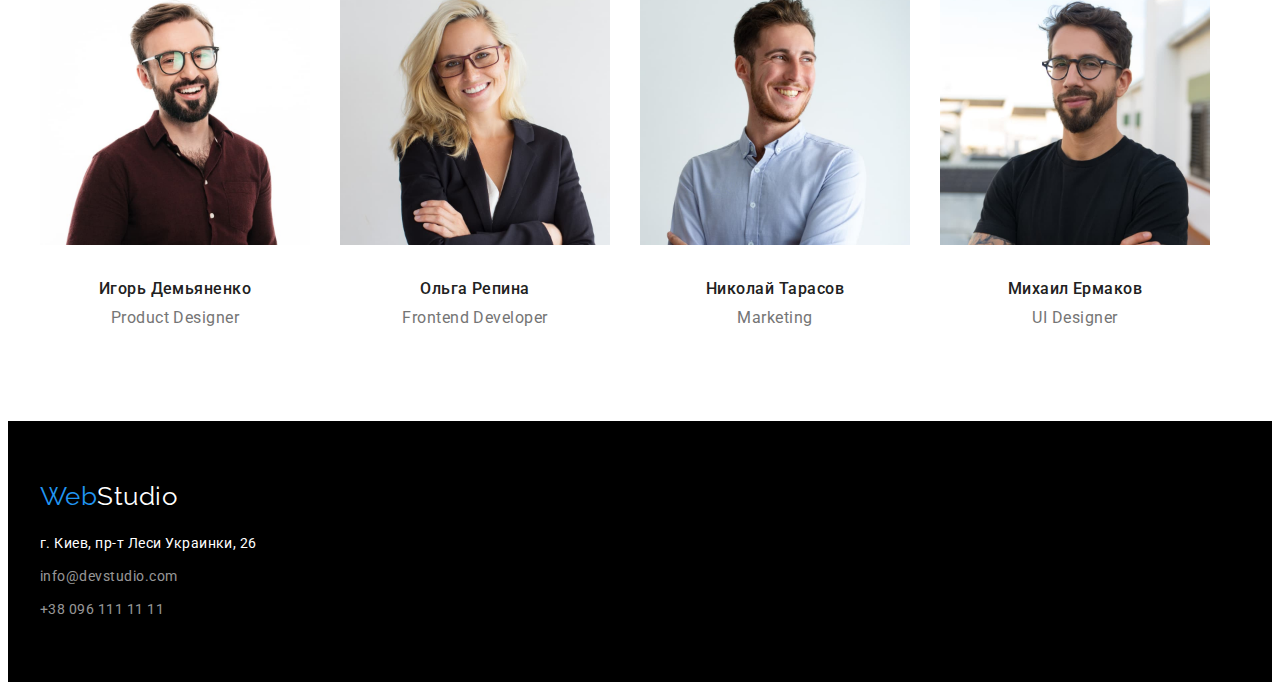
==== commit d21da47c: "исправляет title" ====
--- a/index.html
+++ b/index.html
@@ -12,7 +12,7 @@
     integrity="sha512-wpPYUAdjBVSE4KJnH1VR1HeZfpl1ub8YT/NKx4PuQ5NmX2tKuGu6U/JRp5y+Y8XG2tV+wKQpNHVUX03MfMFn9Q=="
     crossorigin="anonymous" referrerpolicy="no-referrer" />
     <link rel="stylesheet" href="./css/styles.css">
-    <title>Домашняя работа 2</title>
+    <title>Web Studio</title>
 </head>
 <body>
     <!-- Header -->
--- a/css/styles.css
+++ b/css/styles.css
@@ -6,6 +6,9 @@
   --semitransparent-white-color: rgba(255, 255, 255, 0.6);
   --bg-darl-color: #2f303a;
   --bg-light-color: #f5f4fa;
+  --button-color: #2196f3;
+  --button-main-color: #188ce8;
+  --button-sec-color: #f5f4fa;
 }
 body {
   font-family: 'Roboto', sans-serif;
@@ -36,8 +39,6 @@
 .section {
   padding-top: 94px;
   padding-bottom: 94px;
-  background-color: #ccff99;
-  outline: 1px solid black;
 }
 .header {
   border-bottom: 1px solid #ececec;
@@ -133,6 +134,8 @@
 }
 .btn {
   cursor: pointer;
+  border: none;
+  border-radius: 4px;
 }
 .main-button {
   display: inline-block;
@@ -196,9 +199,6 @@
 }
 .our-team-list {
   display: flex;
-}
-.our-team-item {
-  outline: 1px solid tomato;
 }
 .our-team-item:not(:nth-child(4n)) {
   margin-right: 30px;
@@ -280,6 +280,16 @@
   width: calc(100% - 60px) / 3;
   margin: 15px;
 }
+.card-img {
+  display: block;
+}
+.card-text {
+  padding-bottom: 20px;
+  padding-left: 24px;
+  border-right: 1px solid #eee;
+  border-left: 1px solid #eee;
+  border-bottom: 1px solid #eee;
+}
 
 .card-title {
   font-size: 18px;
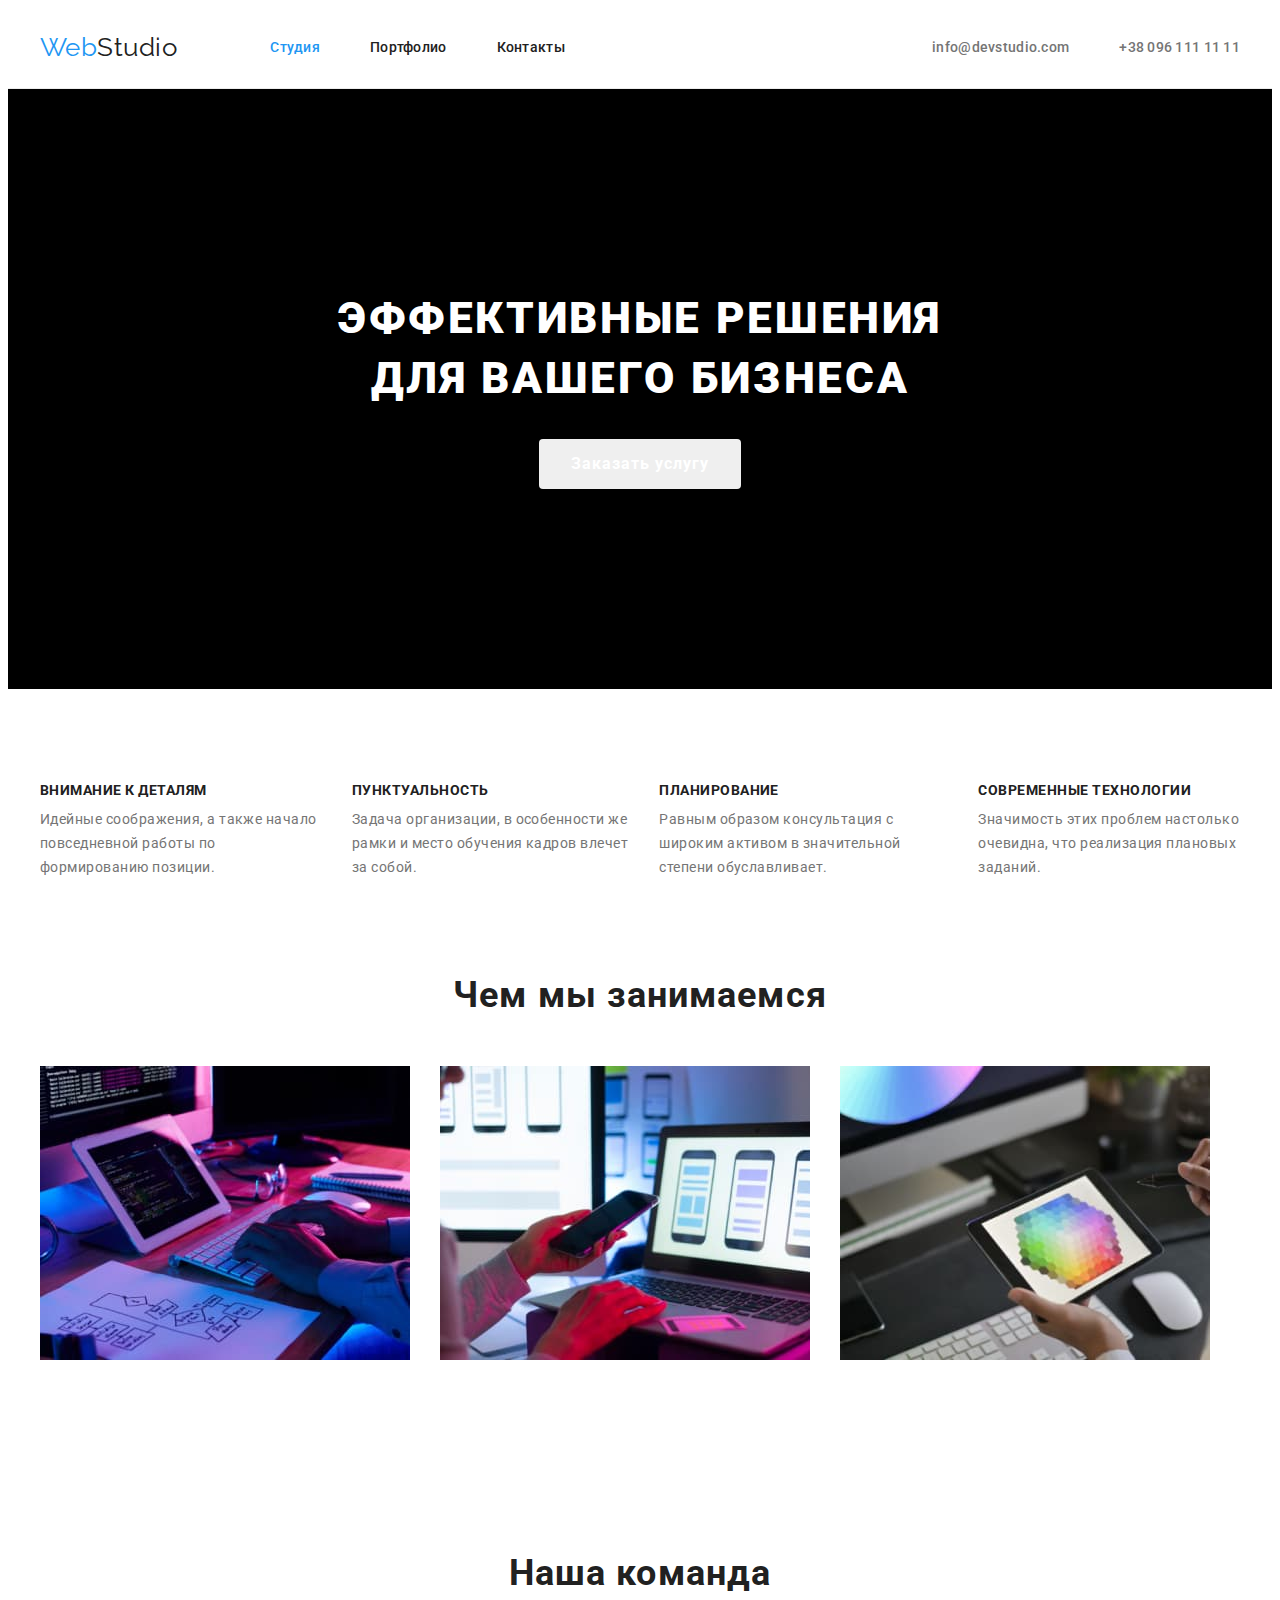
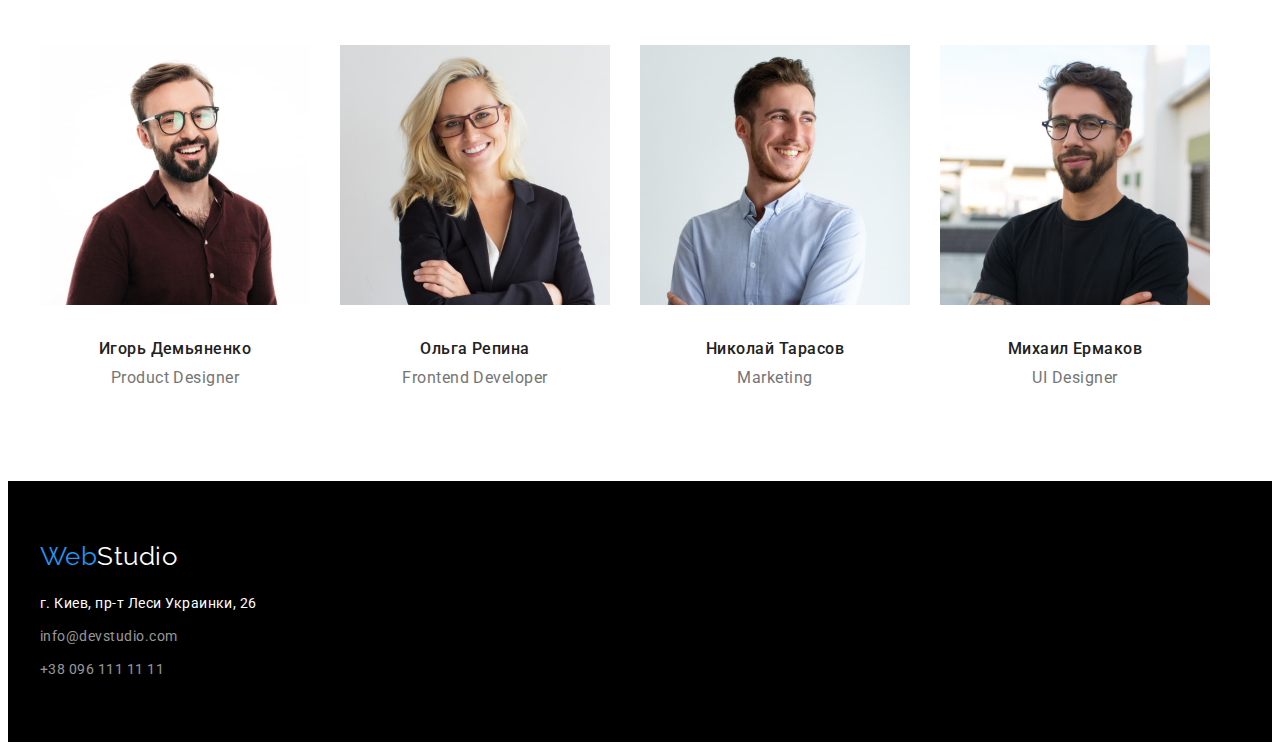
==== commit e248e131: "исправляет секцию герой и добавляет перенос заголовка" ====
--- a/index.html
+++ b/index.html
@@ -35,9 +35,11 @@
     <!-- Main -->
     <main>
         <!-- Hero section -->
-        <section class="container hero">
-            <h1 class="page-title">Эффективные решения для вашего бизнеса</h1>
-            <button class="main-button btn" type="button">Заказать услугу</button>
+        <section class="hero">
+            <div class="container">
+                <h1 class="page-title">Эффективные решения для вашего бизнеса</h1>
+                <button class="main-button btn" type="button">Заказать услугу</button>
+            </div>
         </section>
         <!-- Features section-->
         <section class="section">
--- a/css/styles.css
+++ b/css/styles.css
@@ -121,6 +121,9 @@
 }
 
 .page-title {
+  max-width: 696px;
+  margin-left: auto;
+  margin-right: auto;
   margin-bottom: 30px;
 
   font-weight: 900;
@@ -193,10 +196,6 @@
   color: var(--title-text-color);
 }
 /* Our team section */
-.our-team-section {
-  padding-bottom: 94px;
-  padding-top: 94px;
-}
 .our-team-list {
   display: flex;
 }
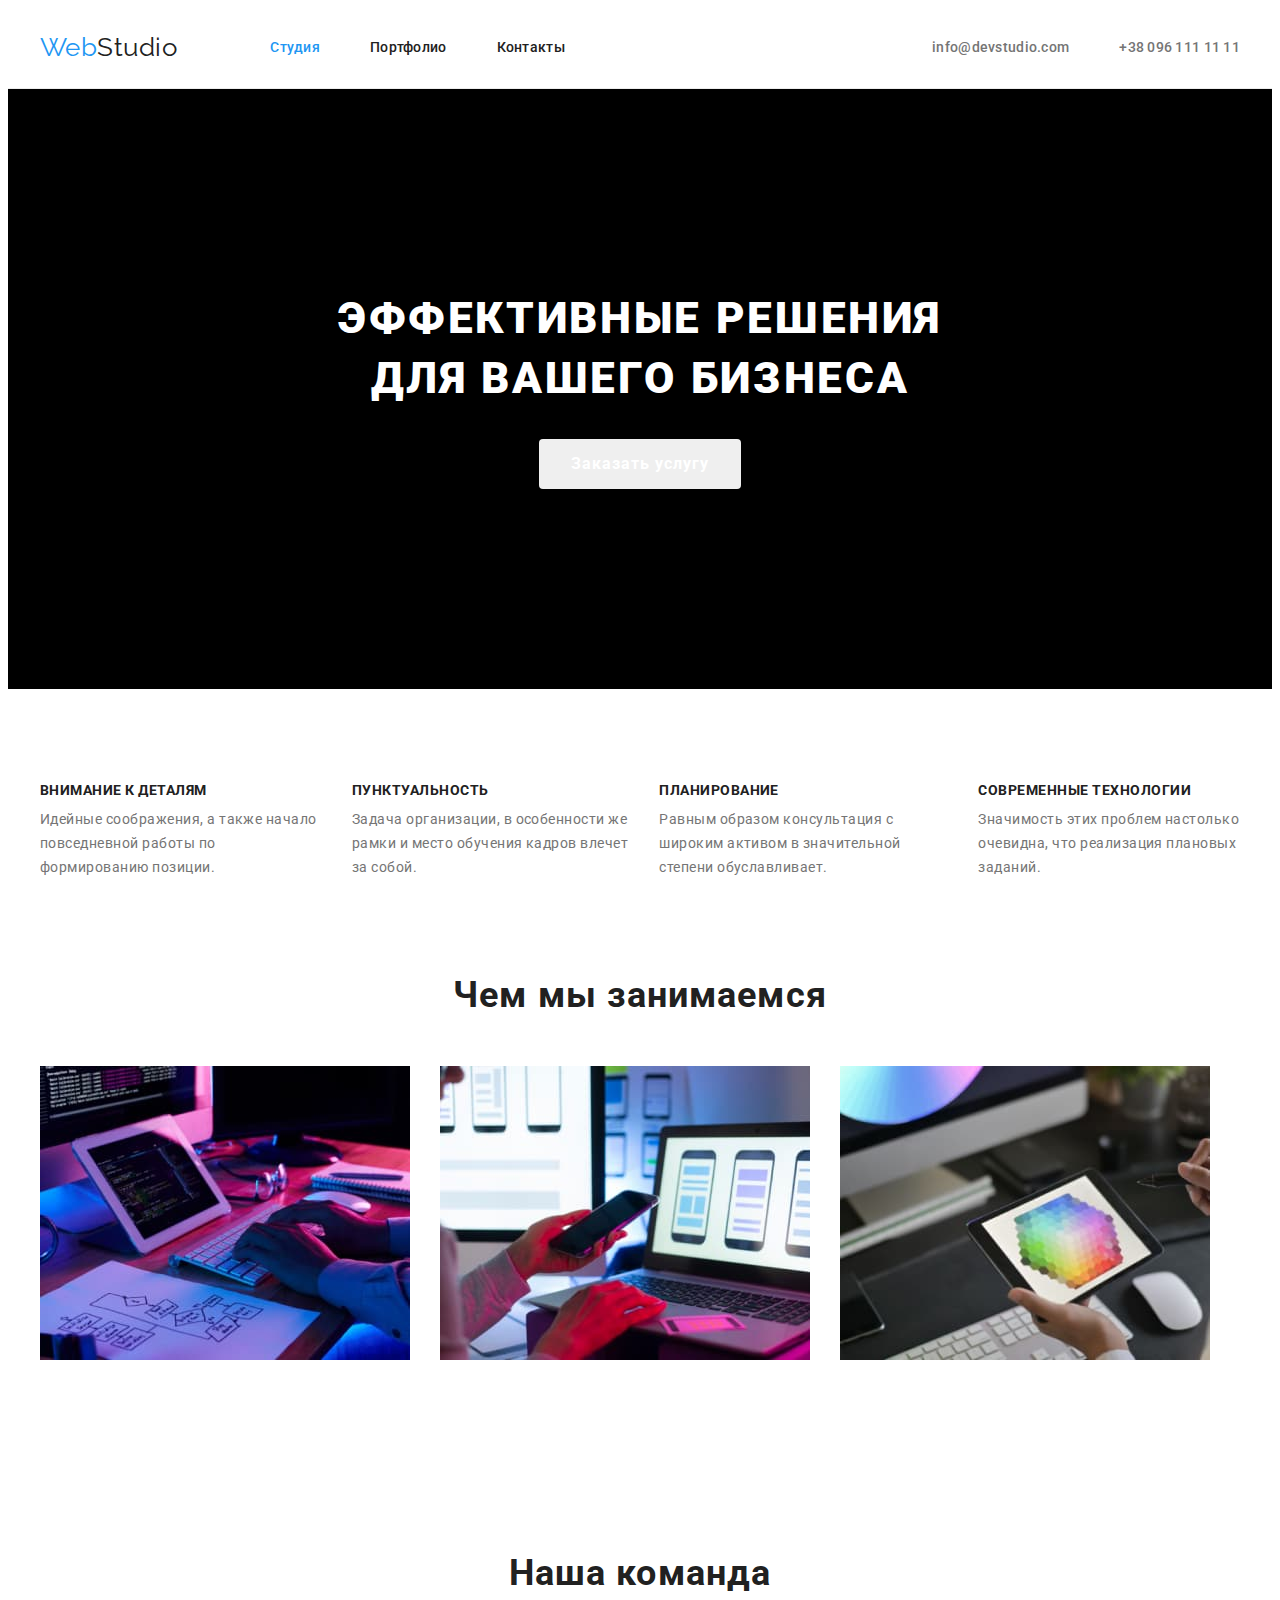
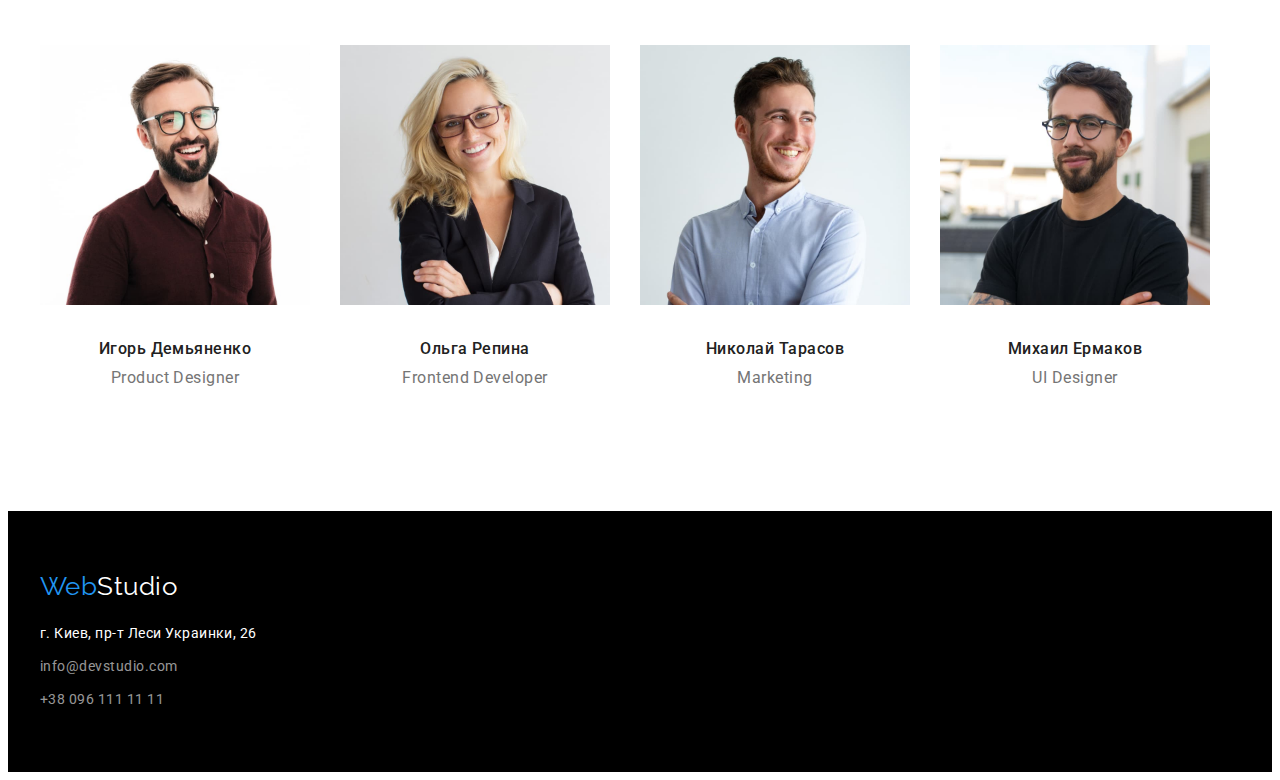
==== commit 83d0a602: "в описание карточки our team добавляет div с вертикальными отступами" ====
--- a/index.html
+++ b/index.html
@@ -83,23 +83,31 @@
                 <ul class="our-team-list">
                     <li class="list our-team-item">
                         <img src="./images/man-1.jpg" alt="Мужчина в коричневой рубашке" width="270">
-                        <h3 class="team-subtitle">Игорь Демьяненко</h3>
-                        <p class="team-desc">Product Designer</p>
+                        <div class="team-text">
+                            <h3 class="team-subtitle">Игорь Демьяненко</h3>
+                            <p class="team-desc">Product Designer</p>
+                        </div>
                     </li>
                     <li class="list our-team-item">
                         <img src="./images/woman.jpg" alt="Женщина в черном пиджаку" width="270">
-                        <h3 class="team-subtitle">Ольга Репина</h3>
-                        <p class="team-desc">Frontend Developer</p>
+                        <div class="team-text">
+                            <h3 class="team-subtitle">Ольга Репина</h3>
+                            <p class="team-desc">Frontend Developer</p>
+                        </div>
                     </li>
                     <li class="list our-team-item">
                         <img src="./images/man-2.jpg" alt="Мужчина в белой рубашке" width="270">
-                        <h3 class="team-subtitle">Николай Тарасов</h3>
-                        <p class="team-desc">Marketing</p>
+                        <div class="team-text">
+                            <h3 class="team-subtitle">Николай Тарасов</h3>
+                            <p class="team-desc">Marketing</p>
+                        </div>
                     </li>
                     <li class="list our-team-item">
                         <img src="./images/man-3.jpg" alt="Мужчина в черной футболке" width="270">
-                        <h3 class="team-subtitle">Михаил Ермаков</h3>
-                        <p class="team-desc">UI Designer</p>
+                        <div class="team-text">
+                            <h3 class="team-subtitle">Михаил Ермаков</h3>
+                            <p class="team-desc">UI Designer</p>
+                        </div>
                     </li>
                 </ul>
             </div>
--- a/css/styles.css
+++ b/css/styles.css
@@ -199,12 +199,15 @@
 .our-team-list {
   display: flex;
 }
+
 .our-team-item:not(:nth-child(4n)) {
   margin-right: 30px;
 }
+.team-text {
+  padding-top: 30px;
+  padding-bottom: 30px;
+}
 .team-subtitle {
-  margin-top: 30px;
-
   font-weight: 500;
   font-size: 16px;
   line-height: 1.19;
